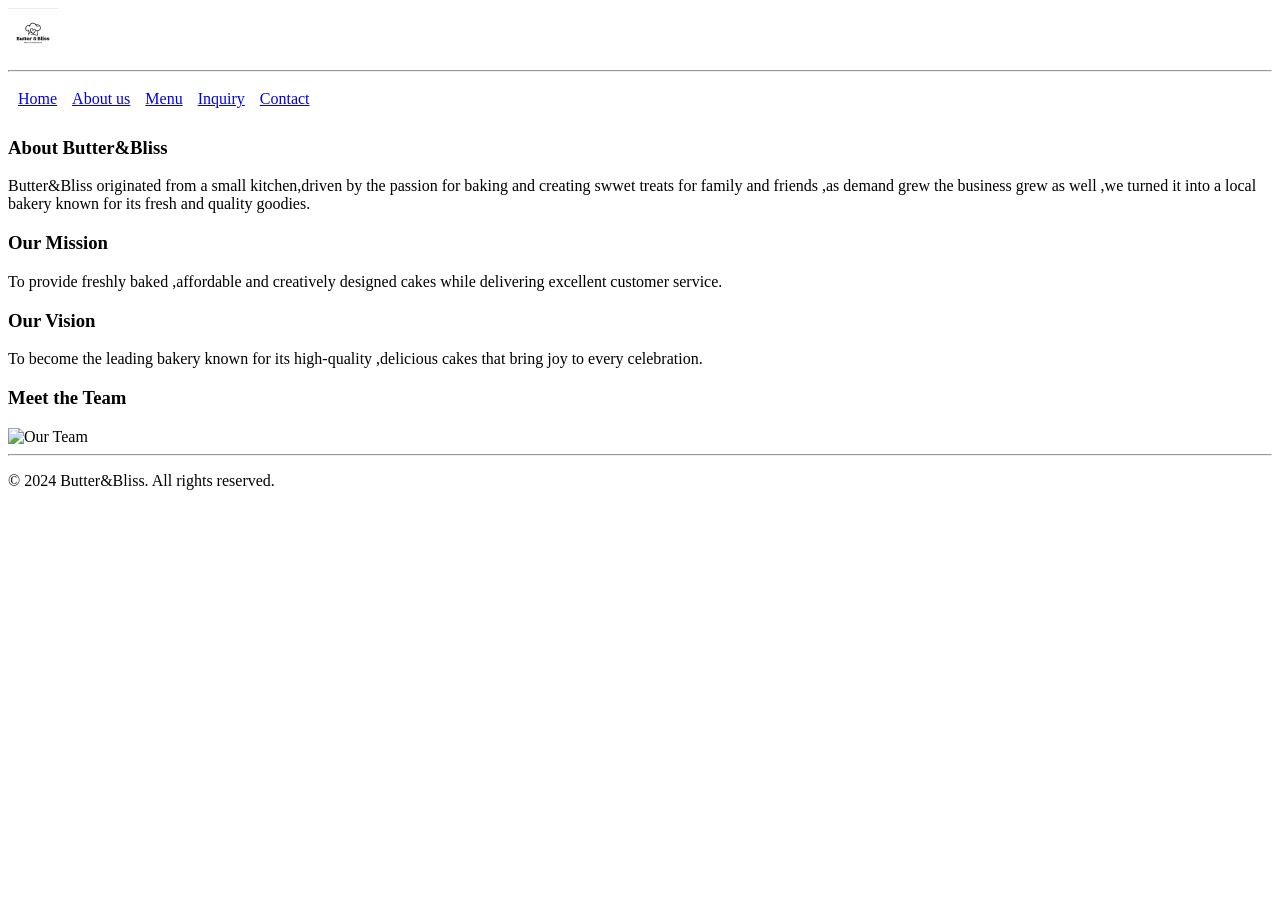
==== about.html @ cd8fba87 "first commit" ====
<!DOCTYPE html>
<html lang="en">
<head>
    <meta charset="UTF-8">
    <meta name="viewport" content="width=device-width, initial-scale=1.0">
    <title>About Us</title>
</head>
<body>
    <header>
        <a href="index.html">
        <img src="logo.jpg" Bakery Logo" title="Butter&Bliss - Melt into Deliciousness">
    </a>
    </header>
    <hr>
     <nav>
        <!--This is the Navigation Menu -->
        <table cellspacing="5" cellpadding="5">
            <tr>
                <td><a href="index.html">Home</a></td>
                <td><a href="about.html">About us</a></td>
                <td><a href="menu.html">Menu</a></td>
                <td><a href="inquiry.html">Inquiry</a></td>
                <td><a href="contact.html">Contact</a></td>
                <!-- This is the end of the navigation menu -->
            </tr>
        </table>
        </nav>
    </hr>


    <main>
        <section class="hero">
            <h3>About Butter&Bliss</h3>
            <p>Butter&Bliss originated from a small kitchen,driven by the passion for baking and creating swwet treats for family and friends ,as demand grew the business grew as well ,we turned it into a local bakery known for its fresh and quality goodies.</p>
            </section>

            <section class="Mission">
                <h3>Our Mission</h3>
                <p>To provide freshly baked ,affordable and creatively designed cakes while delivering excellent customer service.</p>
            </section>
        
            <section class="Vision">
                <h3>Our Vision</h3>
                <p>To become the leading bakery known for its high-quality ,delicious cakes that bring joy to every celebration.</p>
            </section>
            
            <section class="Team">
                <h3>Meet the Team</h3>
                <img src="" alt="Our Team" />
            </section>
        </section>
    </main>
    <hr>

    <footer>
        <p>&copy; 2024 Butter&Bliss. All rights reserved.</p>
    </footer>
    
</body>
</html>
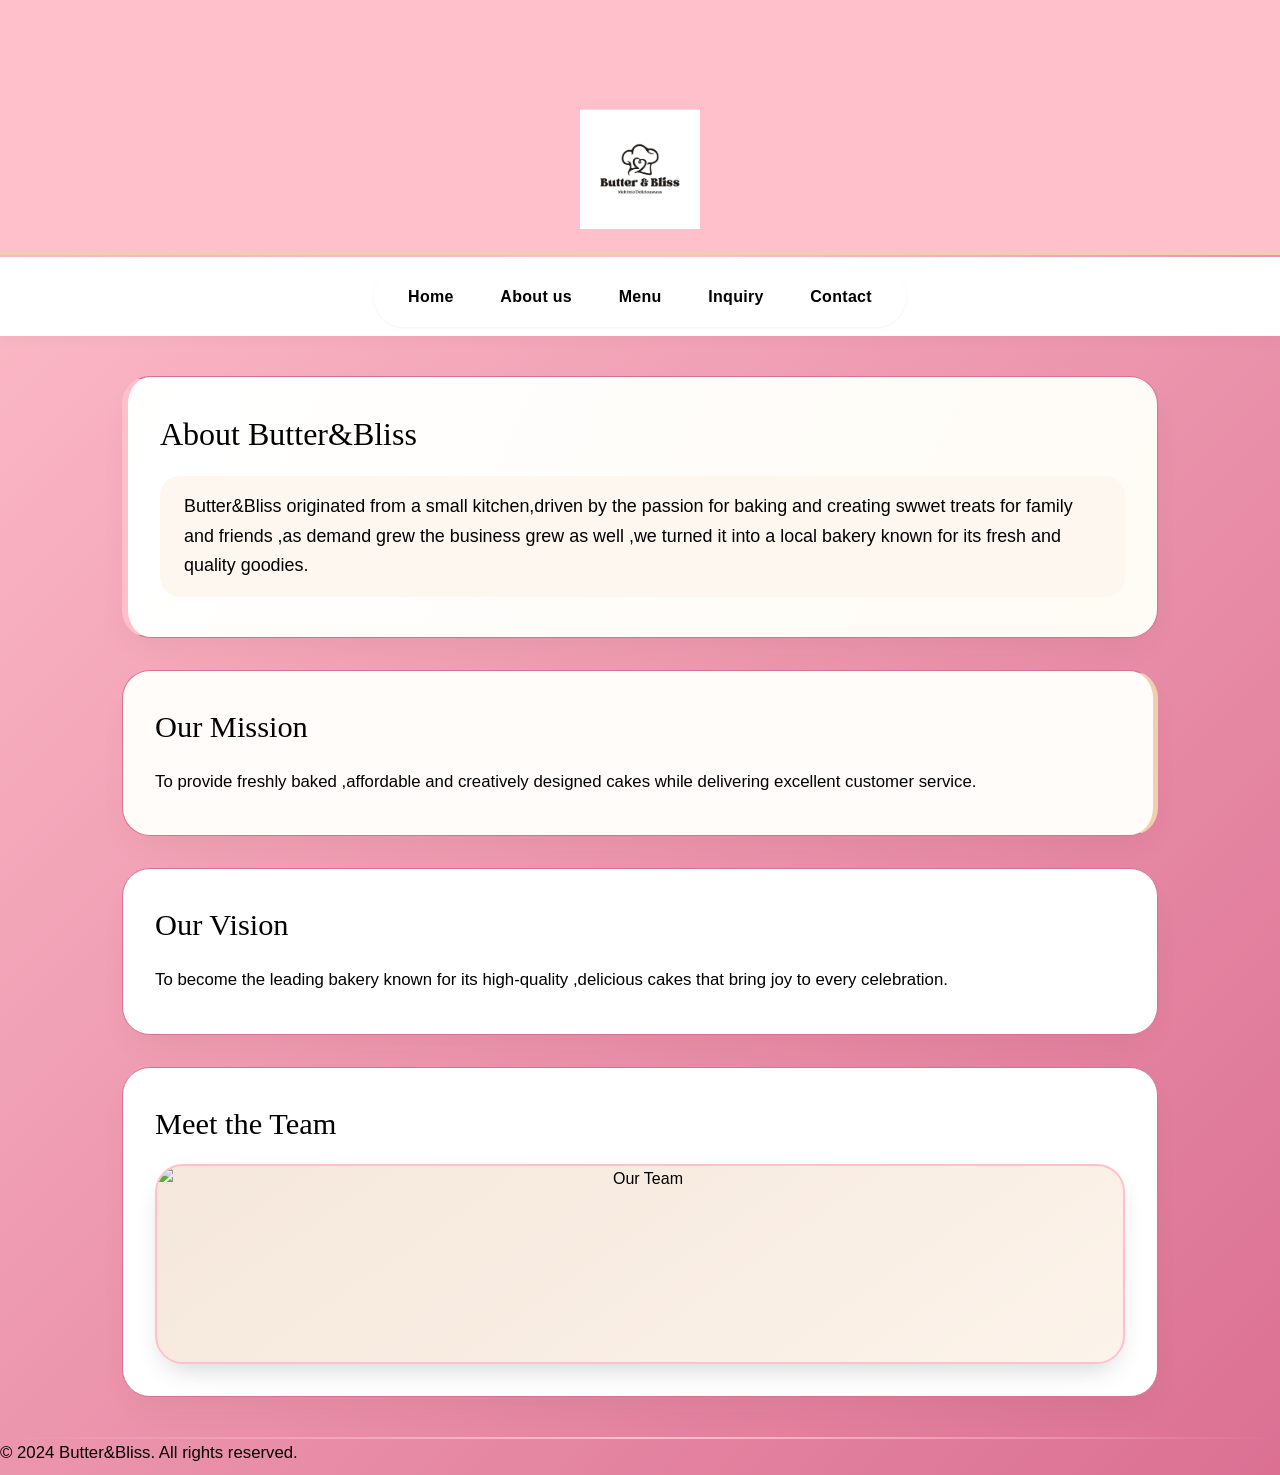
==== commit 842dc4f2: "add css" ====
--- a/about.html
+++ b/about.html
@@ -4,11 +4,14 @@
     <meta charset="UTF-8">
     <meta name="viewport" content="width=device-width, initial-scale=1.0">
     <title>About Us</title>
+    <link rel="stylesheet" href="style.css">
 </head>
 <body>
     <header>
         <a href="index.html">
-        <img src="logo.jpg" Bakery Logo" title="Butter&Bliss - Melt into Deliciousness">
+        <h1>Butter&Bliss</h1>
+        <img src="logo.jpeg" alt="Butter&Bliss Logo" class="logo" style="width: 120px; height: 120px; object-fit: cover;">
+
     </a>
     </header>
     <hr>
--- a/style.css
+++ b/style.css
@@ -0,0 +1,296 @@
+ 
+        * {
+            margin: 0;
+            padding: 0;
+            box-sizing: border-box;
+        }
+
+        body {
+            background: linear-gradient(135deg, pink 0%, palevioletred 100%);
+            font-family: 'Arial', sans-serif;
+            color: black;
+            line-height: 1.6;
+        }
+
+        /* Header Styling */
+        header {
+            background: pink;
+            padding: 2rem 1rem 1rem 1rem;
+            text-align: center;
+            border-bottom: 3px solid #f0cfb0;
+            position: relative;
+        }
+
+        header a {
+            text-decoration: none;
+            display: inline-block;
+            transition: transform 0.3s ease;
+        }
+
+        header a:hover {
+            transform: scale(1.02);
+        }
+
+        header h1 {
+            font-family: 'Georgia', 'Times New Roman', serif;
+            font-size: 3rem;
+            letter-spacing: 3px;
+            background: linear-gradient black;
+            background-clip: text;
+            -webkit-background-clip: text;
+            color: transparent;
+            font-weight: 600;
+        }
+
+        /* HR styling - elegant divider */
+        hr {
+            border: none;
+            height: 2px;
+            background: linear-gradient(90deg, transparent, pink, transparent);
+            margin: 0;
+        }
+
+        /* Navigation styling */
+        nav {
+            background: white;
+            padding: 0.6rem 1rem;
+            box-shadow: 0 4px 12px rgba(0, 0, 0, 0.03);
+            position: sticky;
+            top: 0;
+            z-index: 100;
+            backdrop-filter: blur(2px);
+        }
+
+        nav table {
+            margin: 0 auto;
+            border-radius: 60px;
+            padding: 0.15rem 0.5rem;
+            box-shadow: 0 1px 3px rgba(0,0,0,0.05);
+        }
+
+        nav a {
+            font-weight: 600;
+            font-size: 1rem;
+            color: black;
+            text-decoration: none;
+            padding: 0.6rem 1.3rem;
+            display: inline-block;
+            border-radius: 40px;
+            transition: all 0.25s;
+            letter-spacing: 0.3px;
+        }
+
+        nav a:hover {
+            background: #f5e2d0;
+            color: palevioletred;
+            transform: translateY(-1px);
+            box-shadow: 0 2px 6px rgba(0,0,0,0.05);
+        }
+
+        main {
+            max-width: 1100px;
+            margin: 2.5rem auto;
+            padding: 0 2rem;
+        }
+
+        /* Base section styling - all sections share this */
+        section {
+            background: #ffffff;
+            border-radius: 28px;
+            padding: 2rem 2rem;
+            margin-bottom: 2rem;
+            box-shadow: 0 15px 35px -12px rgba(82, 45, 20, 0.08);
+            transition: all 0.3s ease;
+            border: 1px solid palevioletred;
+        }
+        .section.class.button{
+            background-color: pink;
+        }
+
+        section:hover {
+            transform: translateY(-3px);
+            box-shadow: 0 22px 40px -16px rgba(109, 62, 32, 0.12);
+            border-color: palevioletred;
+        }
+
+        /* Hero section special styling */
+        .hero {
+            background: linear-gradient(115deg, #ffffff 0%, #fffbf5 100%);
+            border-left: 6px solid pink;
+        }
+
+        .hero h3 {
+            color: black;
+            font-size: 2rem;
+        }
+
+        .hero p {
+            font-size: 1.12rem;
+            background: #fef7ef;
+            padding: 1rem 1.5rem;
+            border-radius: 20px;
+            margin-top: 0.6rem;
+        }
+
+        .button {
+            display: inline-block;
+            margin-top: 1.5rem;
+            padding: 0.75rem 1.5rem;
+            background: pink;
+            color: black;
+            font-weight: 600;
+            border-radius: 40px;
+            text-decoration: none;
+            transition: all 0.25s ease;
+        }
+
+        /* Mission section - unique accent */
+        .Mission {
+            background: #fffcf9;
+            border-right: 5px solid #f0cfb0;
+        }
+
+        /* Vision section */
+        .Vision {
+            background:white;
+        }
+
+        /* Team section - gallery style */
+        .Team {
+            background: white;
+            text-align: center;
+        }
+
+        h3 {
+            font-family: 'Georgia', 'Times New Roman', serif;
+            font-size: 1.9rem;
+            font-weight: 500;
+            color: black;
+            margin-bottom: 1rem;
+            display: flex;
+            align-items: center;
+            gap: 12px;
+        }
+
+        p {
+            font-size: 1.05rem;
+            color: black;
+            line-height: 1.65;
+            margin-bottom: 0.5rem;
+        }
+        .Team img {
+            max-width: 100%;
+            width: 100%;
+            border-radius: 28px;
+            margin-top: 1rem;
+            box-shadow: 0 12px 28px -10px rgba(0, 0, 0, 0.2);
+            border: 2px solid pink;
+            transition: all 0.25s;
+            background: palevioletred;
+            object-fit: cover;
+            min-height: 200px;
+        }
+
+        .Team img {
+            background: linear-gradient(145deg, #f5e7db, #fcf3ea);
+            display: block;
+        }
+
+        /* body reset moved earlier */
+.products-container{
+    display: grid;
+    grid-template-columns: repeat(auto-fit, minmax(250px, 1fr));
+    gap: 25px;
+}
+.product-card{
+    border-radius: 15px;
+    box-shadow: 0 4px 8px rgba(0,0,0,0.15);
+    overflow: hidden;
+    padding-bottom: 15px;
+    transition: transform 0.3s ease;
+}
+.product-card:hover{
+    transform: translateY(-5px);
+}
+
+.product-card img{
+    width: 100%;
+    height: 220px;
+    object-fit: cover;
+}
+.product-description{
+    font-size: 15px;
+    color: black;
+    margin:0 15px 15px;
+    line-height: 1.5;
+}
+.product-price{
+    font-size: 18px;
+    color: black;
+    font-weight: bold;
+    margin: 0 15px;
+}
+/* inquiry form */
+ .container{
+    width: 100%;
+    position: relative;
+    left: 20px;
+    top:10px;
+    max-width:500px;
+    background-color: pink;
+    padding: 30px;
+    border-radius: 12px;
+    box-shadow: 0 8px 20px rgba(0,0,0,0.1);
+    text-align: center;
+ }
+         /* Description paragraph */
+ .container p {
+            color: #555;
+            line-height: 1.6;
+            margin-bottom: 25px;
+            font-size: 15px;
+ }
+
+ .input[type="text"], select {
+    width: 100%;
+    padding: 12px;
+    margin: 8px 0;
+    border: 1px solid #ccc;
+    border-radius: 4px;
+    box-sizing: border-box;
+    font-size: 15px;
+    display: inline-block;
+ }
+.btn,button{
+    background-color: pink;
+    color: black;
+    padding: 12px 20px;
+    border: none;
+    border-radius: 8px;
+    cursor: pointer;
+    font-size: 16px;
+    transition: background-color 0.3s ease;
+}
+input[type="submit"]{
+    background-color: palevioletred;
+    color: white;
+}
+
+.btn:hover,button:hover{
+    background-color: palevioletred;
+}
+.container form{
+    margin:0;
+    padding:0;
+    box-sizing: border-box;
+}
+
+ .footer {
+            background: #f5ebe2;
+            text-align: center;
+            padding: 1.5rem;
+            color: pink;
+            font-size: 0.9rem;
+            border-top: 1px solid palevioletred;
+            margin-top: 1rem;
+        }
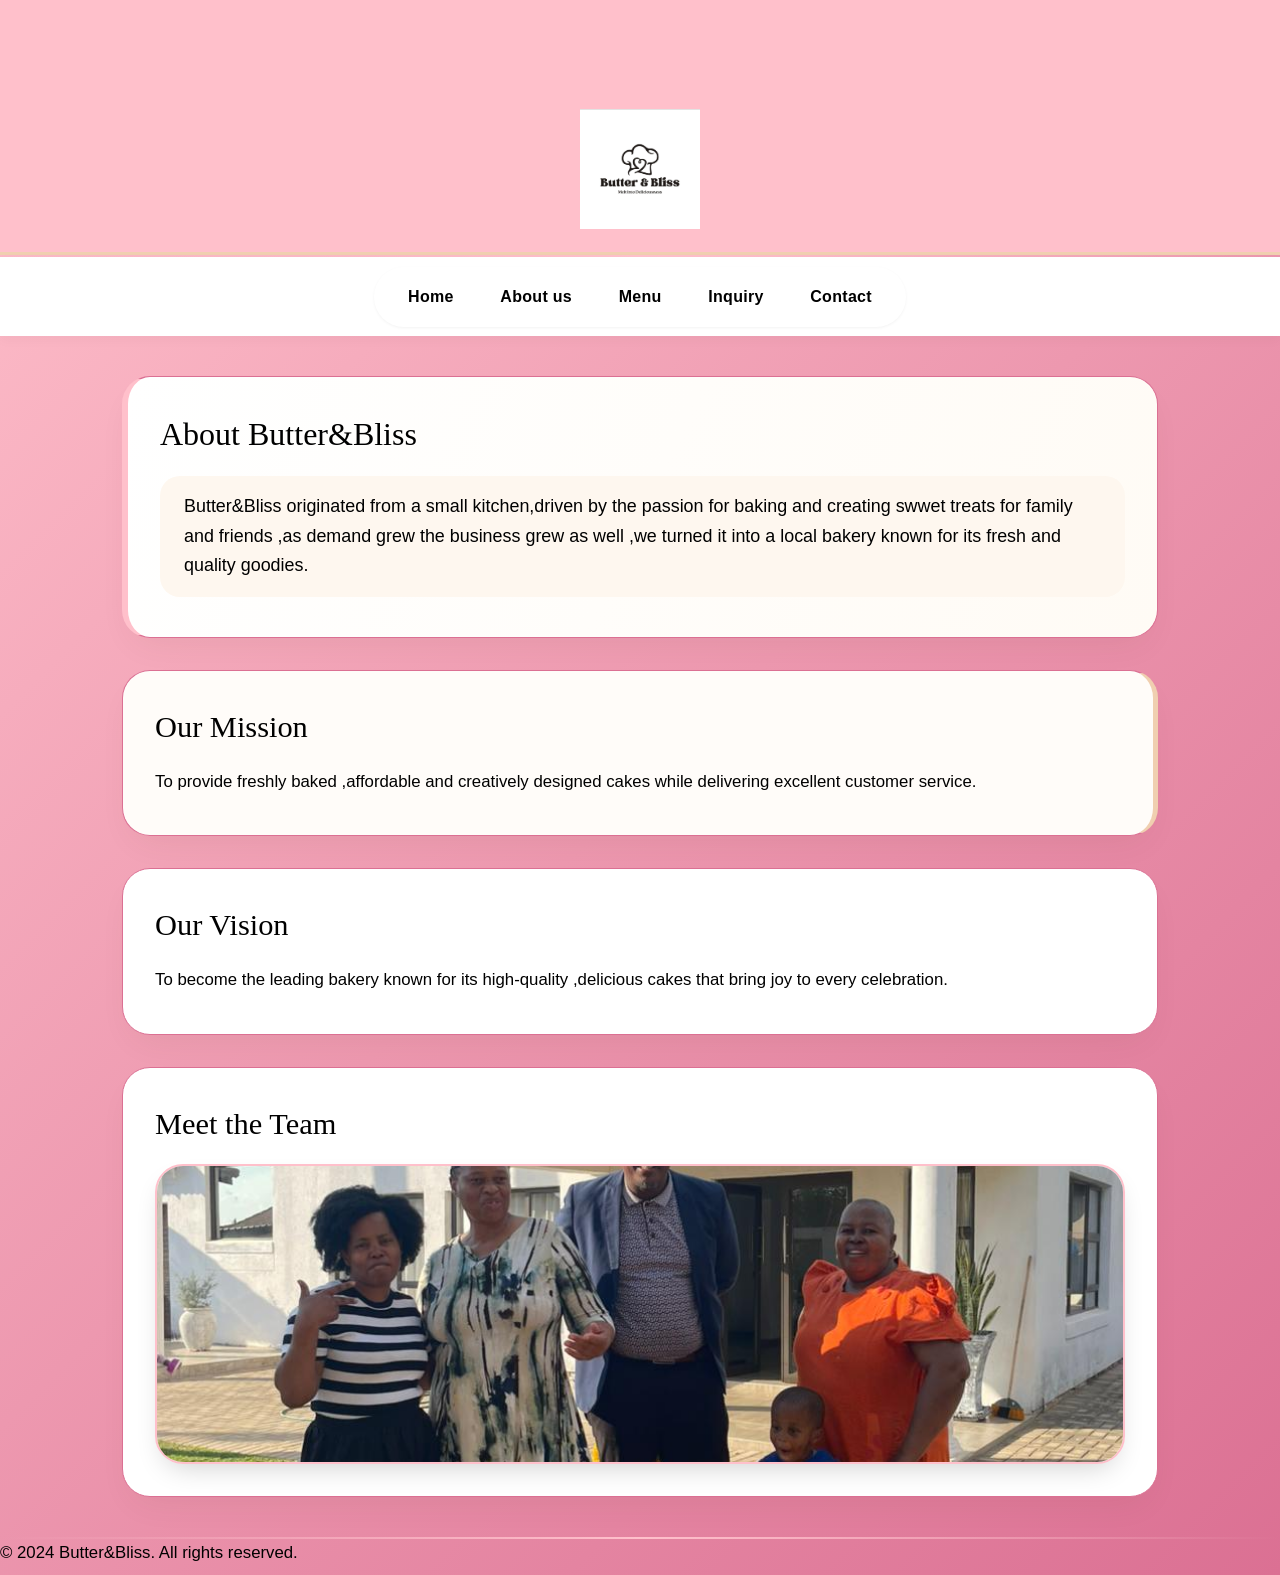
==== commit a116775c: "update team image" ====
--- a/about.html
+++ b/about.html
@@ -49,7 +49,7 @@
             
             <section class="Team">
                 <h3>Meet the Team</h3>
-                <img src="" alt="Our Team" />
+                <img width="500px" height="300px" src="team.img.jpeg" alt="Our Team"/>
             </section>
         </section>
     </main>
--- a/style.css
+++ b/style.css
@@ -191,17 +191,12 @@
             min-height: 200px;
         }
 
-        .Team img {
-            background: linear-gradient(145deg, #f5e7db, #fcf3ea);
-            display: block;
-        }
-
-        /* body reset moved earlier */
-.products-container{
-    display: grid;
-    grid-template-columns: repeat(auto-fit, minmax(250px, 1fr));
-    gap: 25px;
-}
+.Team img {
+    background: linear-gradient(145deg, #f5e7db, #fcf3ea);
+     display: block;
+ }
+
+        /*menu page */
 .product-card{
     border-radius: 15px;
     box-shadow: 0 4px 8px rgba(0,0,0,0.15);
@@ -243,42 +238,19 @@
     box-shadow: 0 8px 20px rgba(0,0,0,0.1);
     text-align: center;
  }
-         /* Description paragraph */
- .container p {
-            color: #555;
-            line-height: 1.6;
-            margin-bottom: 25px;
-            font-size: 15px;
- }
-
- .input[type="text"], select {
+         /*input and textarea styling*/
+.input,textarea{
     width: 100%;
     padding: 12px;
-    margin: 8px 0;
-    border: 1px solid #ccc;
-    border-radius: 4px;
+    margin-top: 5px;
+    border: 1px solid;
+    border-radius: 8px;
     box-sizing: border-box;
-    font-size: 15px;
-    display: inline-block;
- }
-.btn,button{
-    background-color: pink;
-    color: black;
-    padding: 12px 20px;
-    border: none;
-    border-radius: 8px;
-    cursor: pointer;
-    font-size: 16px;
-    transition: background-color 0.3s ease;
-}
-input[type="submit"]{
-    background-color: palevioletred;
-    color: white;
-}
-
-.btn:hover,button:hover{
-    background-color: palevioletred;
-}
+    font-size: 14px;
+    font-family: inherit;
+}
+
+
 .container form{
     margin:0;
     padding:0;
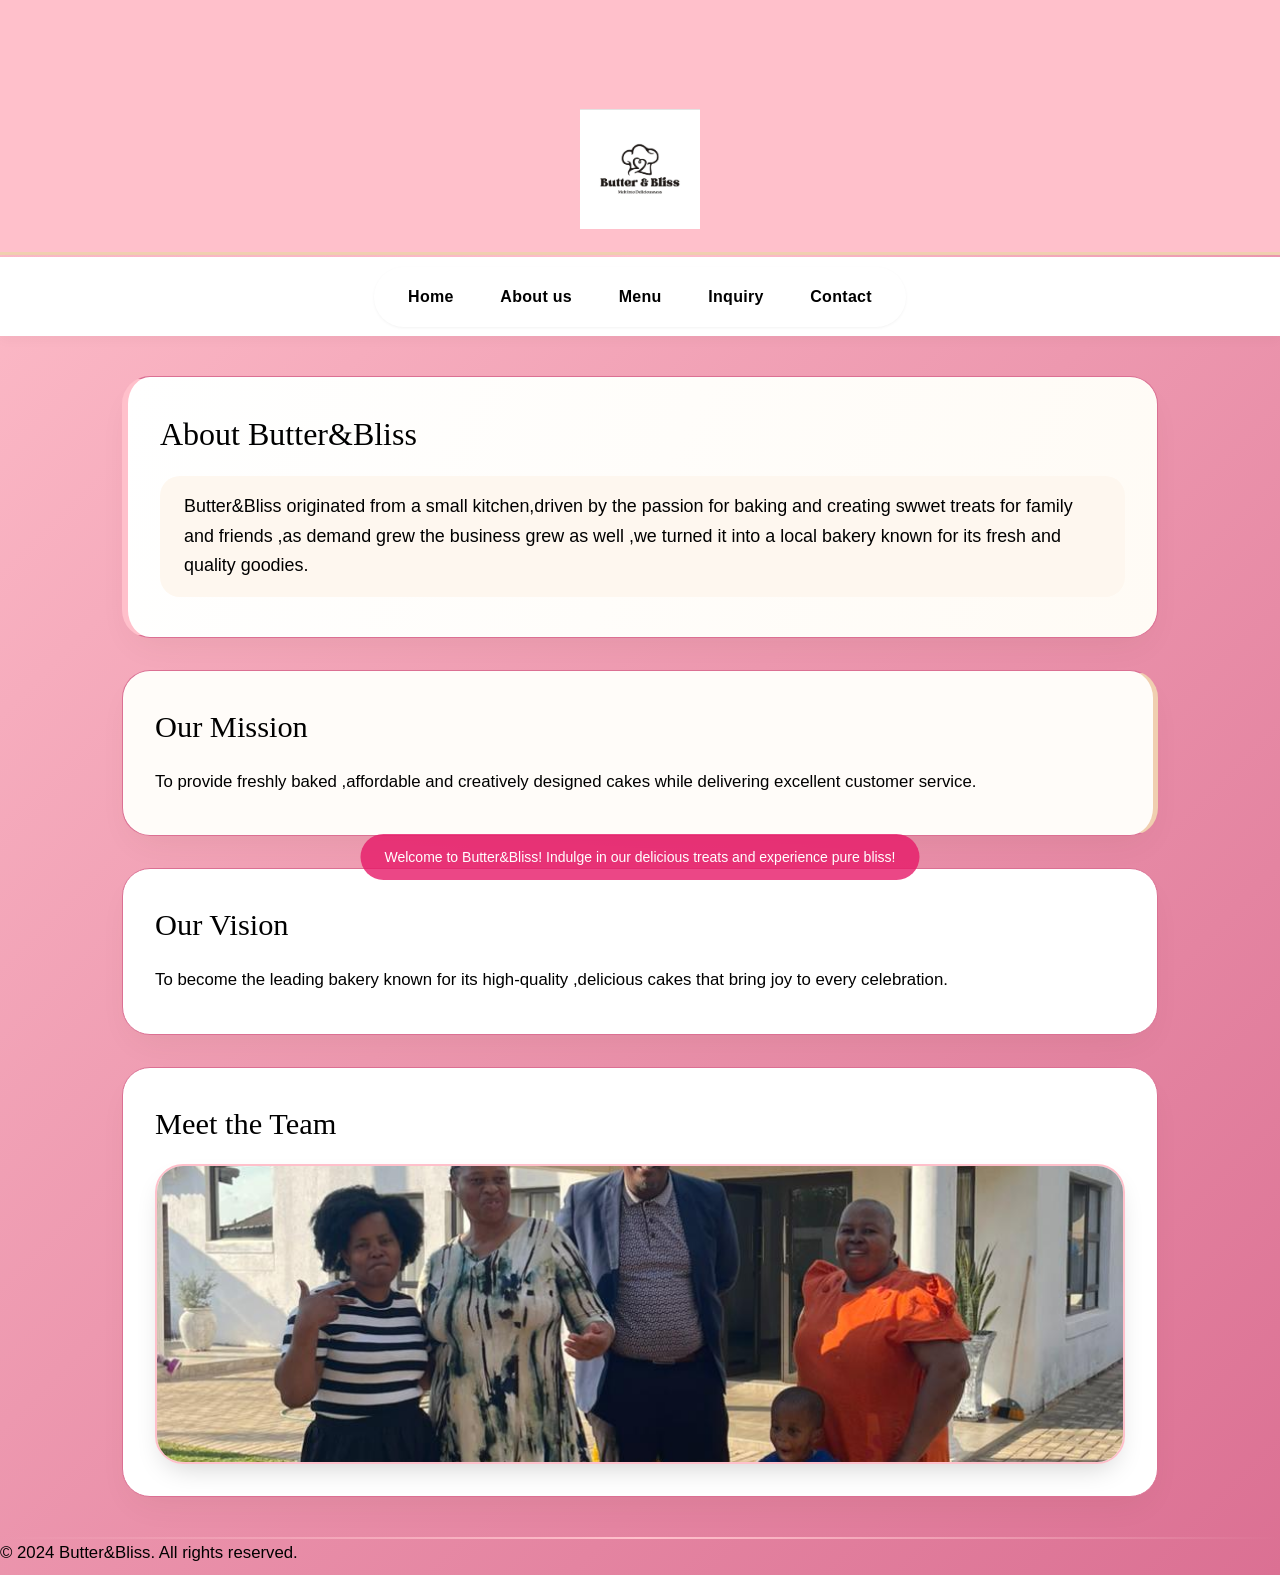
==== commit 2dac9106: "added script.js and made edits to css and html files to add toast notifications for user interaction" ====
--- a/about.html
+++ b/about.html
@@ -58,6 +58,8 @@
     <footer>
         <p>&copy; 2024 Butter&Bliss. All rights reserved.</p>
     </footer>
+
+    <script src="script.js"></script>
     
 </body>
 </html>
--- a/style.css
+++ b/style.css
@@ -113,7 +113,7 @@
             border-color: palevioletred;
         }
 
-        /* Hero section special styling */
+        /* Hero section */
         .hero {
             background: linear-gradient(115deg, #ffffff 0%, #fffbf5 100%);
             border-left: 6px solid pink;
@@ -132,15 +132,15 @@
             margin-top: 0.6rem;
         }
 
-        .button {
-            display: inline-block;
-            margin-top: 1.5rem;
+        .btn,button {
+            background: pink;
+            color: black;
+            border: none;
             padding: 0.75rem 1.5rem;
-            background: pink;
-            color: black;
+            border-radius: 30px;
+            font-size: 1rem;
             font-weight: 600;
-            border-radius: 40px;
-            text-decoration: none;
+            cursor: pointer;
             transition: all 0.25s ease;
         }
 
@@ -249,7 +249,30 @@
     font-size: 14px;
     font-family: inherit;
 }
-
+.btn,button {
+    background: palevioletred;
+    color: black;
+    border: none;
+    padding: 0.75rem 1.5rem;
+    border-radius: 30px;
+    font-size: 1rem;
+    font-weight: 600;
+    cursor: pointer;
+    transition: all 0.25s ease;
+    margin-top: 15px;
+}
+input[type="submit"]
+{
+    background: palevioletred;
+    color: white;
+    border: none;
+    padding: 0.75rem 1.5rem;
+    border-radius: 30px;
+    font-size: 1rem;
+    font-weight: 600;
+    cursor: pointer;
+    transition: all 0.25s ease;
+}
 
 .container form{
     margin:0;
@@ -257,12 +280,31 @@
     box-sizing: border-box;
 }
 
- .footer {
-            background: #f5ebe2;
-            text-align: center;
-            padding: 1.5rem;
-            color: pink;
-            font-size: 0.9rem;
-            border-top: 1px solid palevioletred;
-            margin-top: 1rem;
-        }+.toast {
+    position: fixed;
+    bottom: 20px;
+    left: 50%;
+    transform: translateX(-50%);
+    background: rgba(231, 26, 104, 0.8);
+    color: white;
+    padding: 12px 24px;
+    border-radius: 30px;
+    font-size: 14px;
+    opacity: 1;
+    pointer-events: none;
+    transition: opacity 0.3s ease;
+    visibility: visible;
+    text-align: center;
+    max-width: 80%;
+    transition: opacity 0.45s ease, transform0.45s ease;
+}
+
+.footer {
+    background: #f5ebe2;
+    text-align: center;
+    padding: 1.5rem;
+    color: pink;
+    font-size: 0.9rem;
+    border-top: 1px solid palevioletred;
+    margin-top: 1rem;
+}
